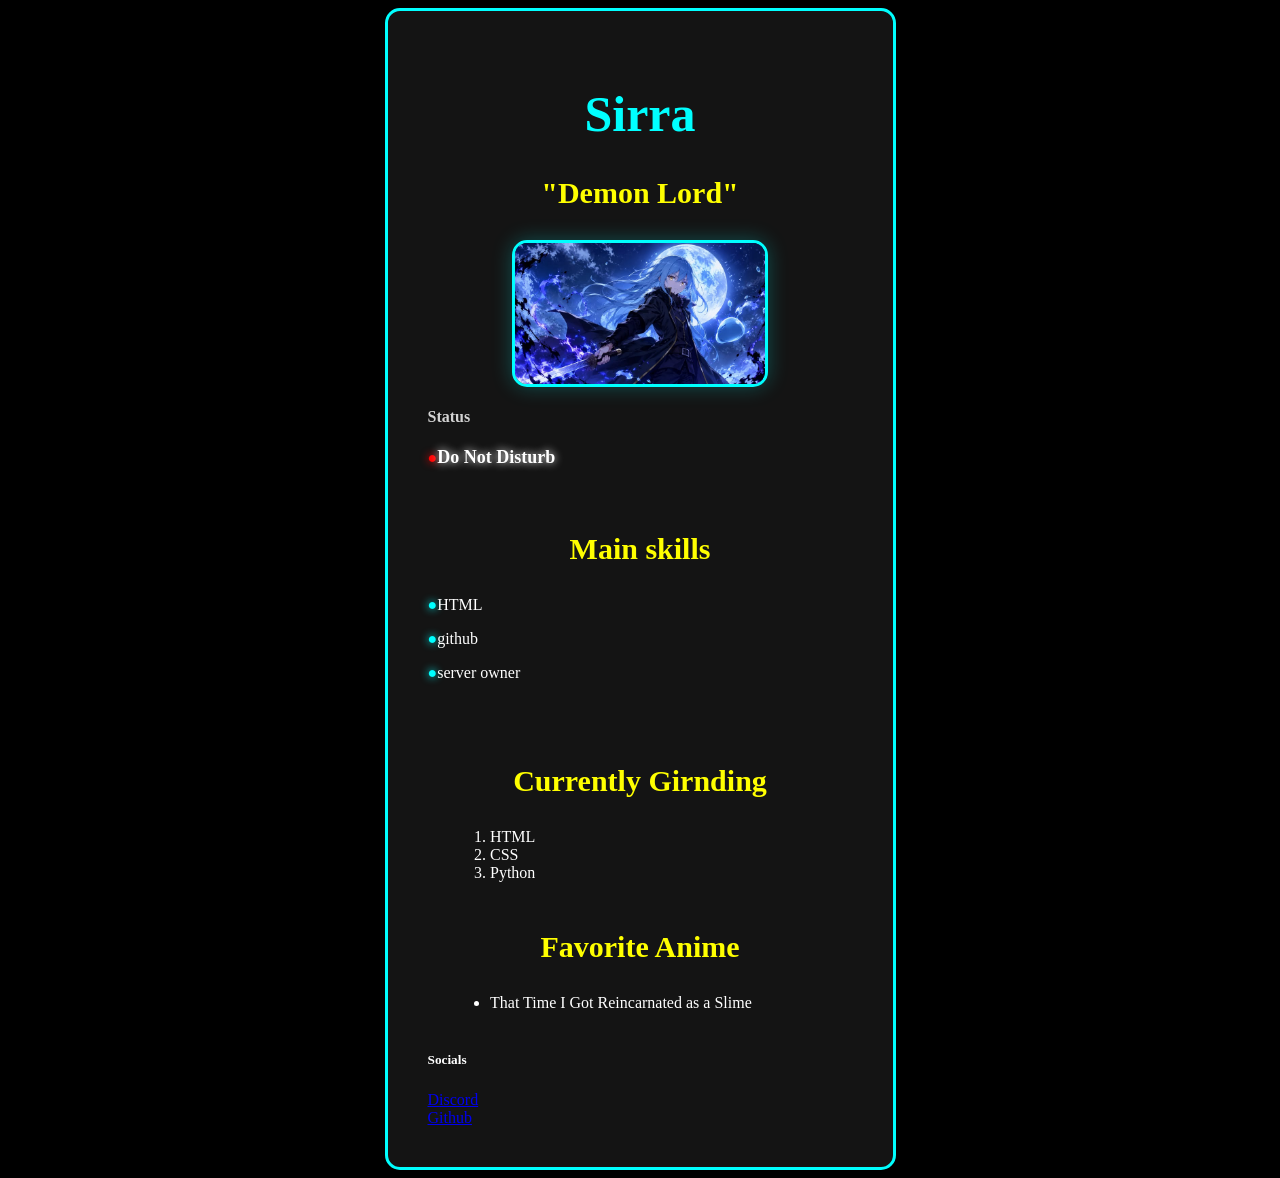
==== profile.html @ 71f797b7 "Change skills list from ul to p elements" ====
<!DOCTYPE html>
<html>
  <head>
    <title>proile page</title>
    <link rel="stylesheet" href=style.css>
  </head>
  <body>
    <div>
    <h1>Sirra</h1>
    <h3>"Demon Lord"</h3>
    <img src="./Rimuru%20wallpaper.jpg" alt="Rimuru Tempest">
      <h4><span class="status">Status</span></h4>
      <p><span class="dot">●</span><span class="DND">Do Not Disturb</span></p>
        <br>
      <h3>Main skills</h3>
      <p><span class="badge">●</span>HTML</p>
      <p><span class="badge">●</span>github</p>
      <p><span class="badge">●</span>server owner</p>
      </ul>
      <br><br>
      <h3>Currently Girnding</h3>
      <ol>
      <li>HTML</li>
      <li>CSS</li>
      <li>Python</li>
      </ol>
      <br>
      <h3>Favorite Anime</h3>
      <ul>
      <li> That Time I Got Reincarnated as a Slime</li>
      </ul>
      <br>
      <h5>Socials</h5>
      <a href="https://discord.com/">Discord</a><br>
      <a href="https://github.com/">Github</a>
      </div>
  </body>
</html>
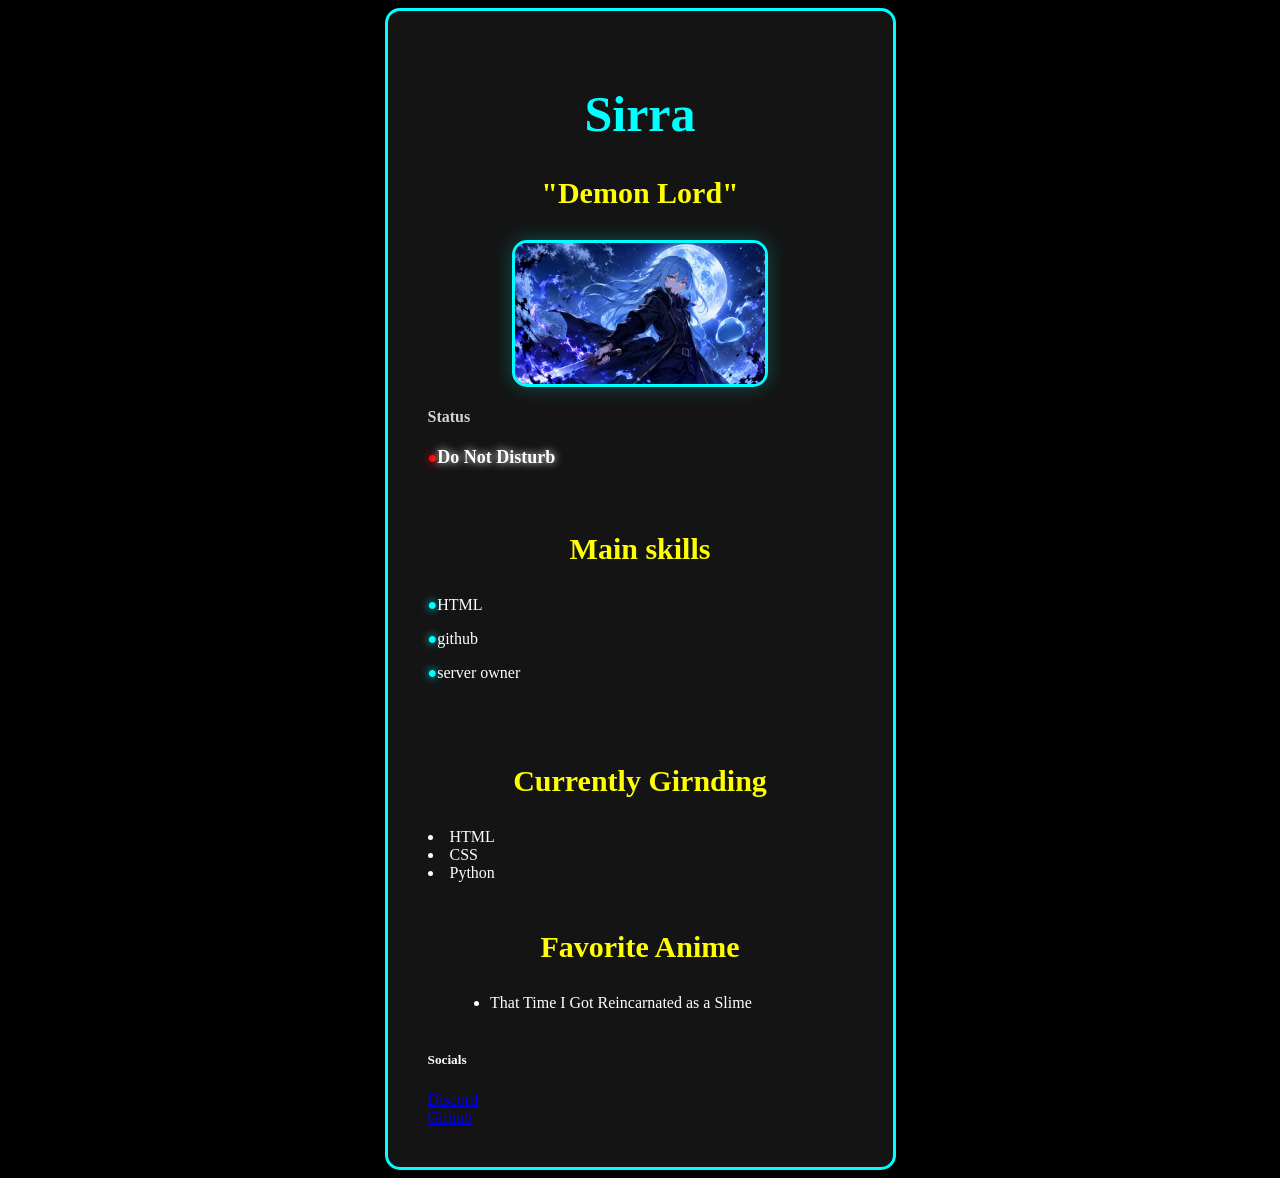
==== commit 94b3050d: "Update skills list from ol to ul Changed list type from ordered to unordered for skills." ====
--- a/profile.html
+++ b/profile.html
@@ -19,11 +19,11 @@
       </ul>
       <br><br>
       <h3>Currently Girnding</h3>
-      <ol>
+      <ull>
       <li>HTML</li>
       <li>CSS</li>
       <li>Python</li>
-      </ol>
+      </ul>
       <br>
       <h3>Favorite Anime</h3>
       <ul>
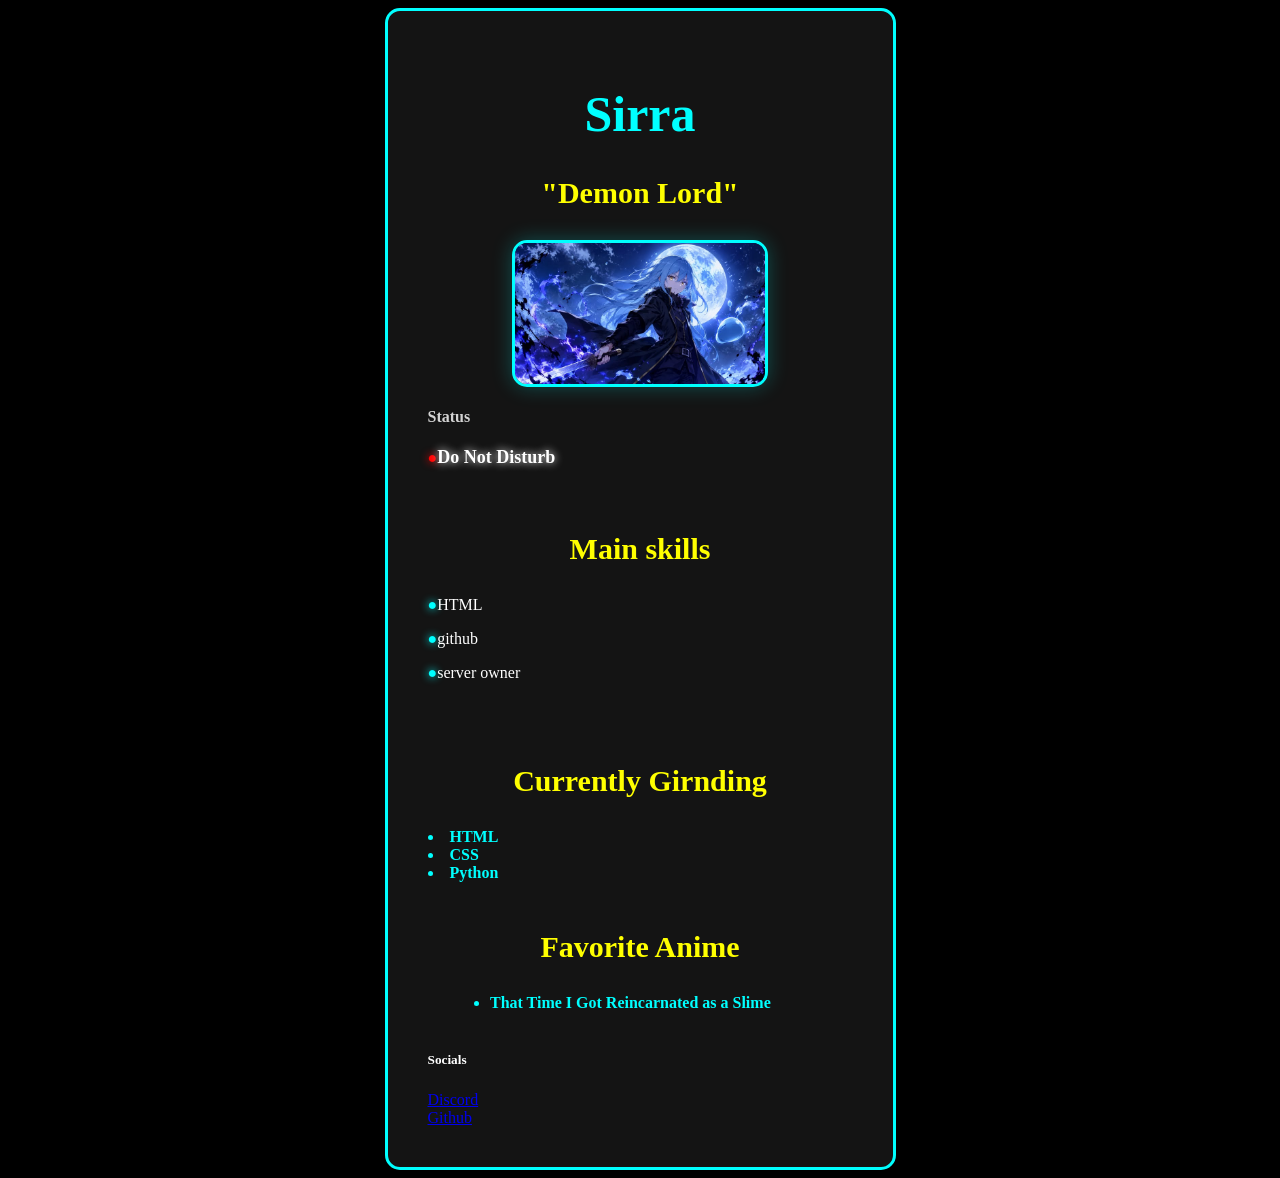
==== commit 94af8a10: "Add button class to social links Updated links to use button class for styling." ====
--- a/profile.html
+++ b/profile.html
@@ -31,8 +31,8 @@
       </ul>
       <br>
       <h5>Socials</h5>
-      <a href="https://discord.com/">Discord</a><br>
-      <a href="https://github.com/">Github</a>
+      <a href="https://discord.com/" class="button">Discord</a><br>
+      <a href="https://github.com/" class="button">Github</a>
       </div>
   </body>
 </html>
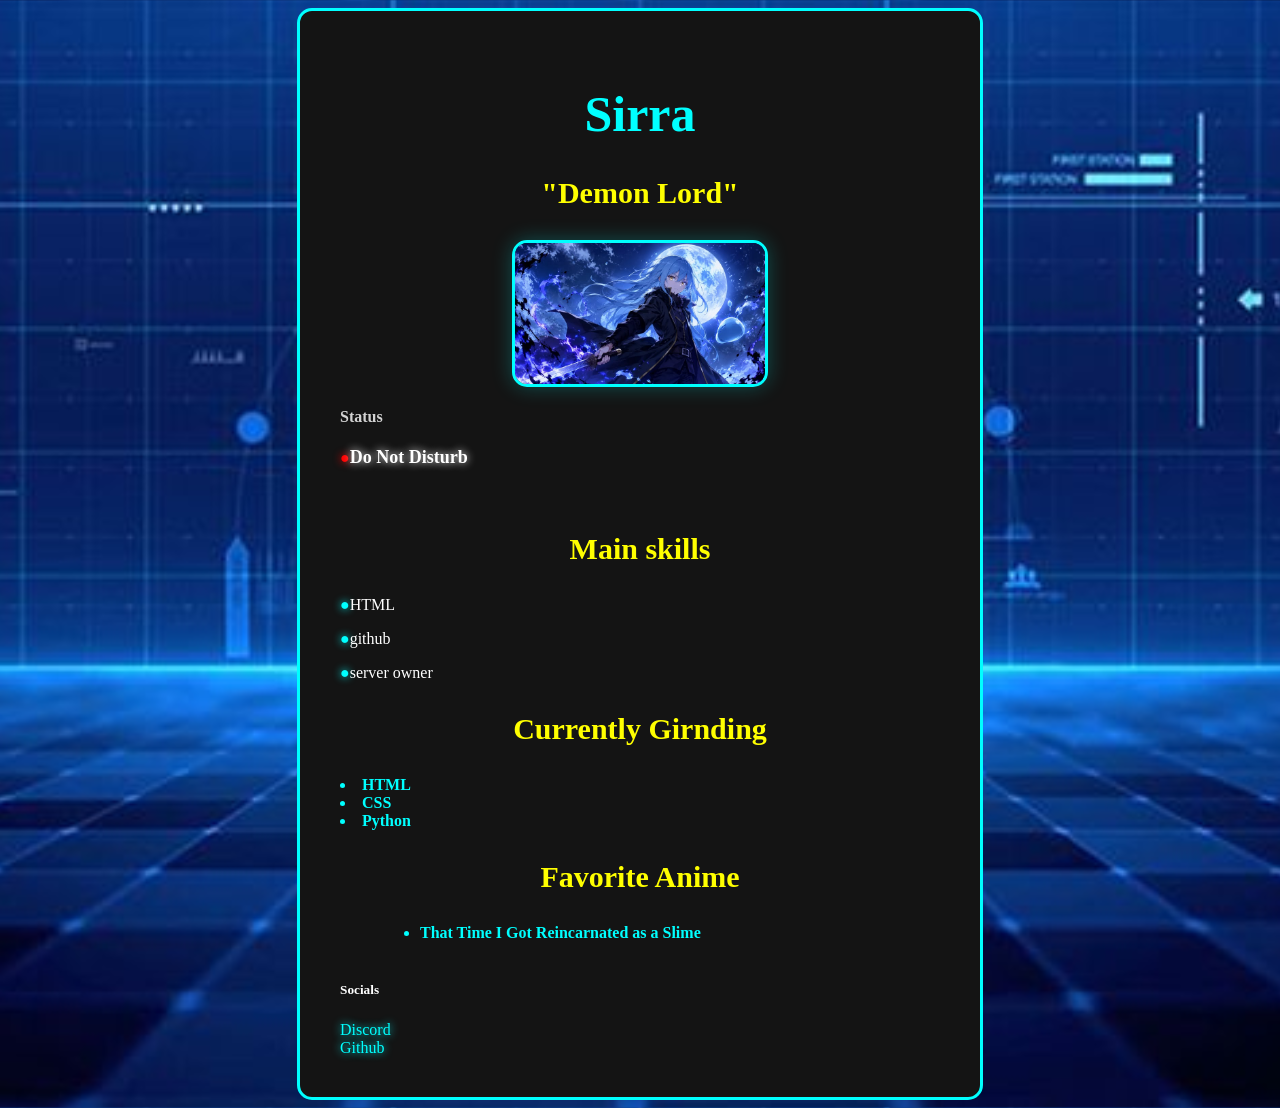
==== commit d3b74ddd: "Clean up profile.html by removing extra line breaks Removed unnecessary line breaks in the profile s" ====
--- a/profile.html
+++ b/profile.html
@@ -17,14 +17,12 @@
       <p><span class="badge">●</span>github</p>
       <p><span class="badge">●</span>server owner</p>
       </ul>
-      <br><br>
       <h3>Currently Girnding</h3>
       <ull>
       <li>HTML</li>
       <li>CSS</li>
       <li>Python</li>
       </ul>
-      <br>
       <h3>Favorite Anime</h3>
       <ul>
       <li> That Time I Got Reincarnated as a Slime</li>
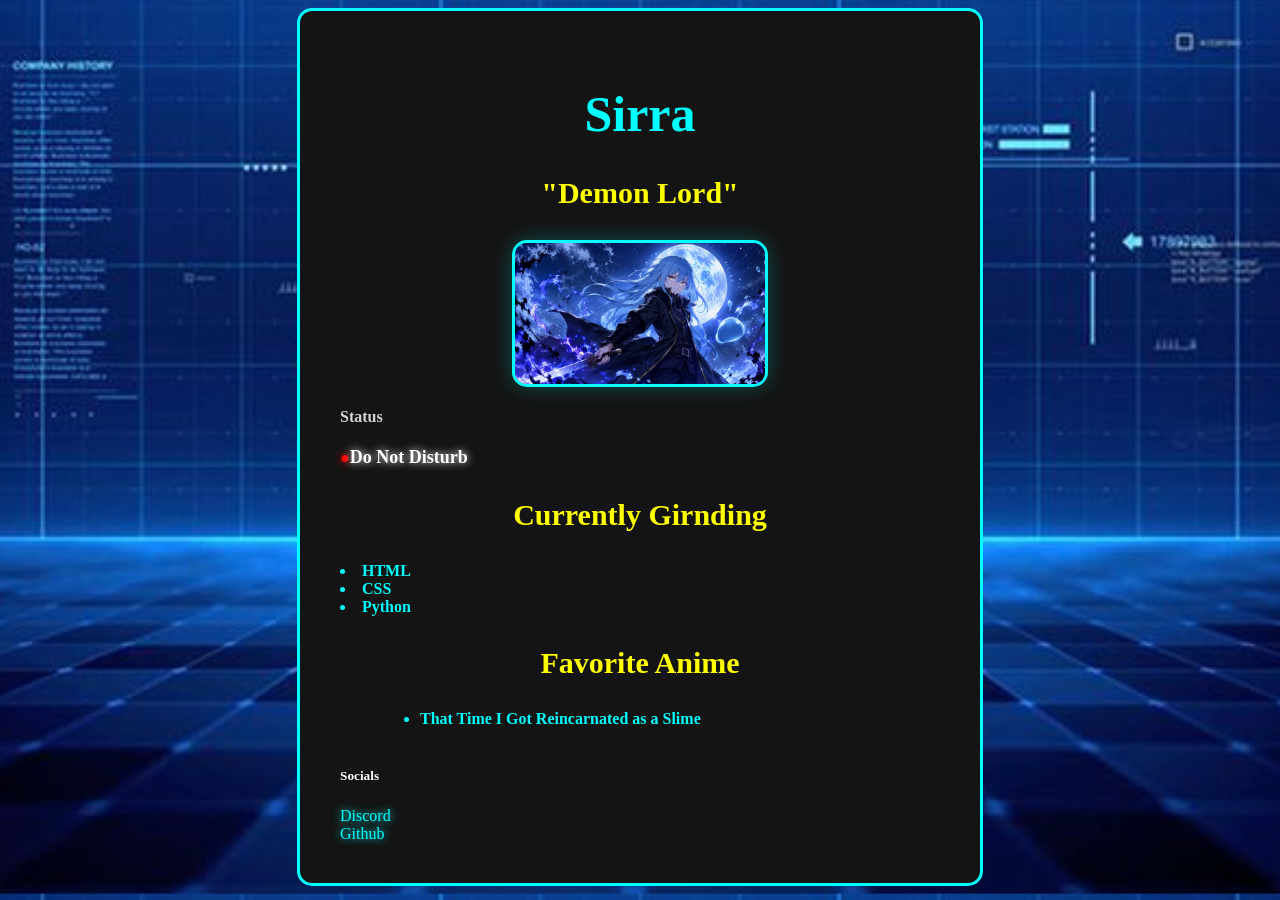
==== commit 0b041313: "Remove main skills from profile.html Removed main skills section from profile." ====
--- a/profile.html
+++ b/profile.html
@@ -11,11 +11,6 @@
     <img src="./Rimuru%20wallpaper.jpg" alt="Rimuru Tempest">
       <h4><span class="status">Status</span></h4>
       <p><span class="dot">●</span><span class="DND">Do Not Disturb</span></p>
-        <br>
-      <h3>Main skills</h3>
-      <p><span class="badge">●</span>HTML</p>
-      <p><span class="badge">●</span>github</p>
-      <p><span class="badge">●</span>server owner</p>
       </ul>
       <h3>Currently Girnding</h3>
       <ull>
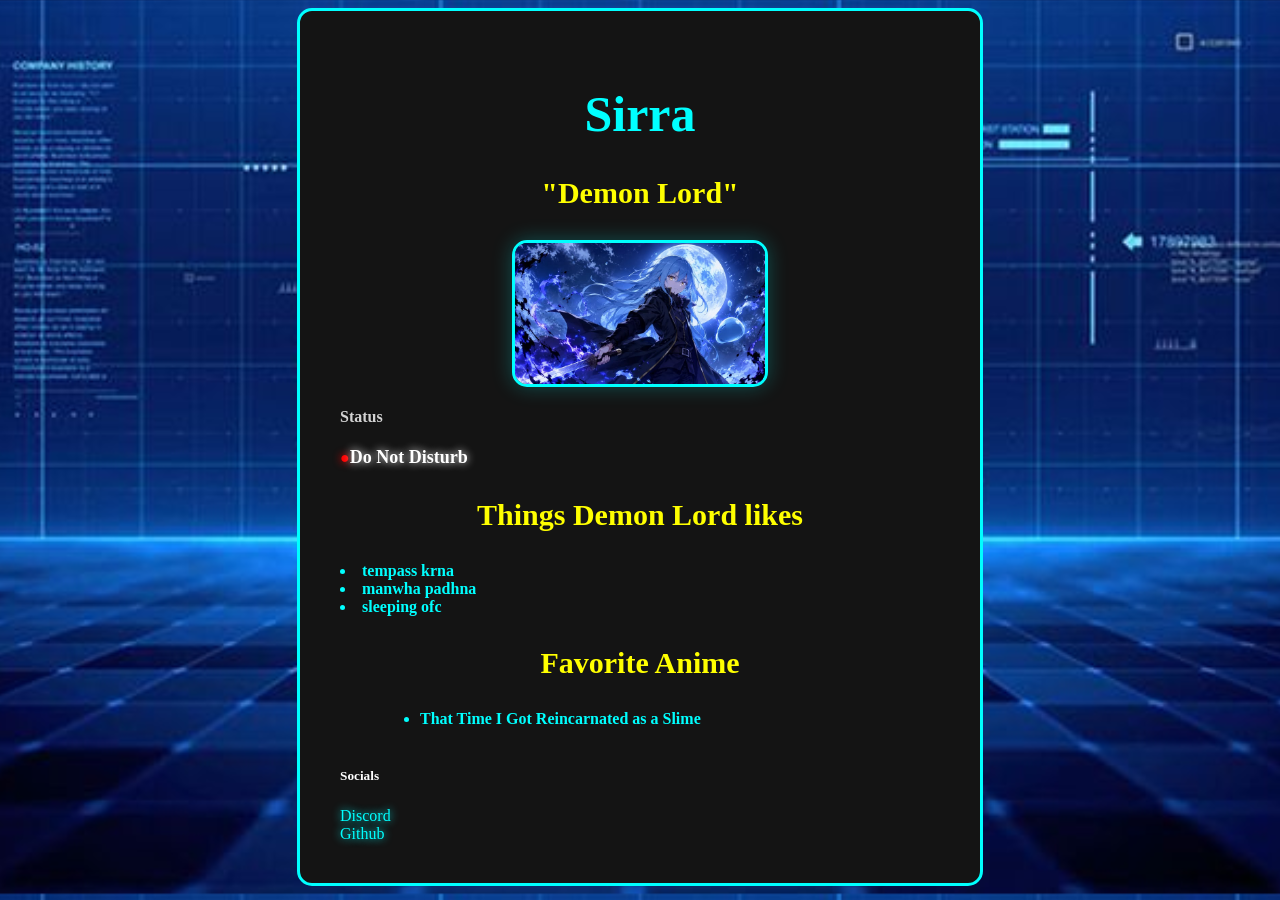
==== commit 7544e6f9: "Update section titles and list items in profile.html" ====
--- a/profile.html
+++ b/profile.html
@@ -12,11 +12,11 @@
       <h4><span class="status">Status</span></h4>
       <p><span class="dot">●</span><span class="DND">Do Not Disturb</span></p>
       </ul>
-      <h3>Currently Girnding</h3>
+      <h3>Things Demon Lord likes</h3>
       <ull>
-      <li>HTML</li>
-      <li>CSS</li>
-      <li>Python</li>
+      <li>tempass krna</li>
+      <li>manwha padhna</li>
+      <li>sleeping ofc</li>
       </ul>
       <h3>Favorite Anime</h3>
       <ul>
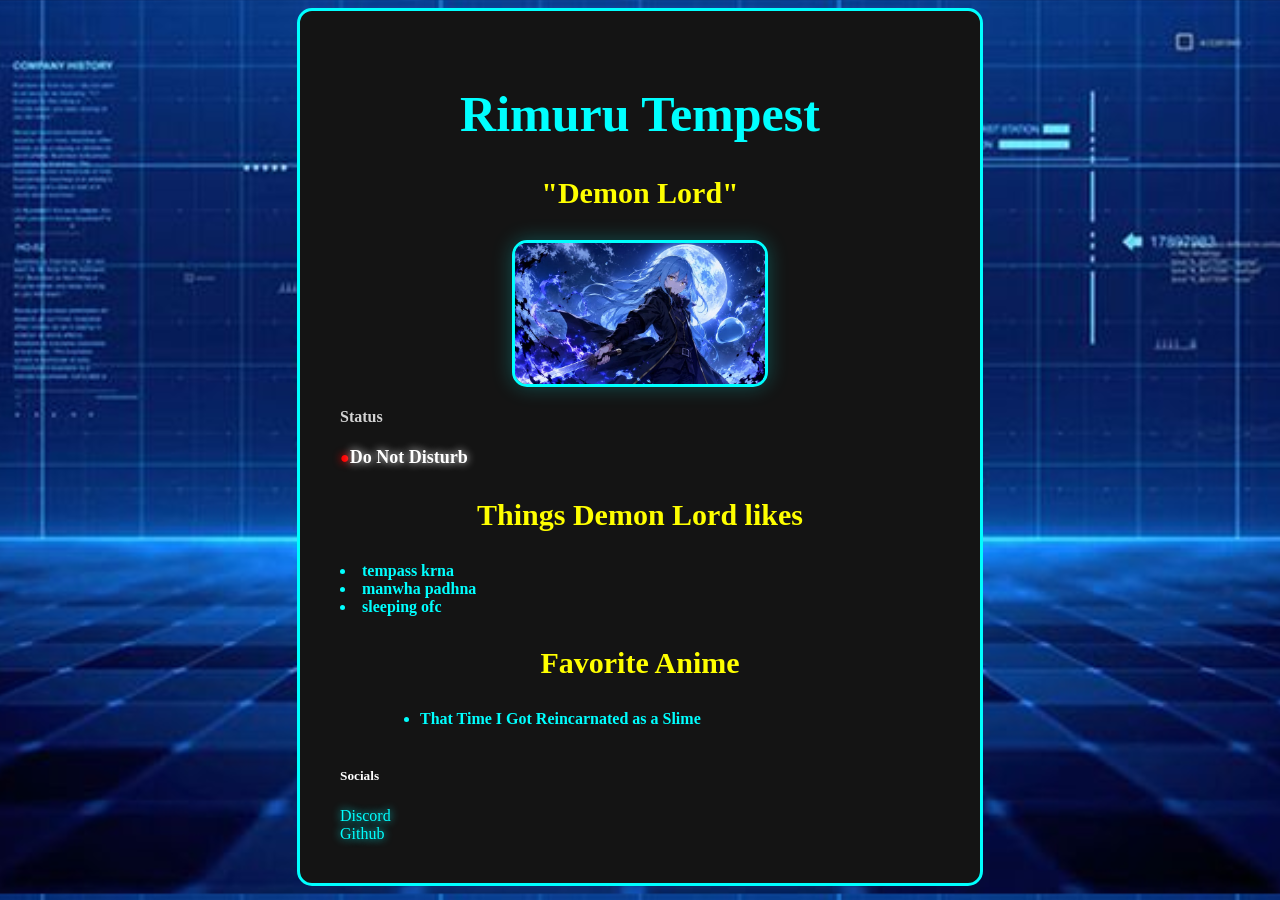
==== commit e4b8a4ff: "Change header from 'Sirra' to 'Rimuru Tempest'" ====
--- a/profile.html
+++ b/profile.html
@@ -6,7 +6,7 @@
   </head>
   <body>
     <div>
-    <h1>Sirra</h1>
+    <h1>Rimuru Tempest</h1>
     <h3>"Demon Lord"</h3>
     <img src="./Rimuru%20wallpaper.jpg" alt="Rimuru Tempest">
       <h4><span class="status">Status</span></h4>
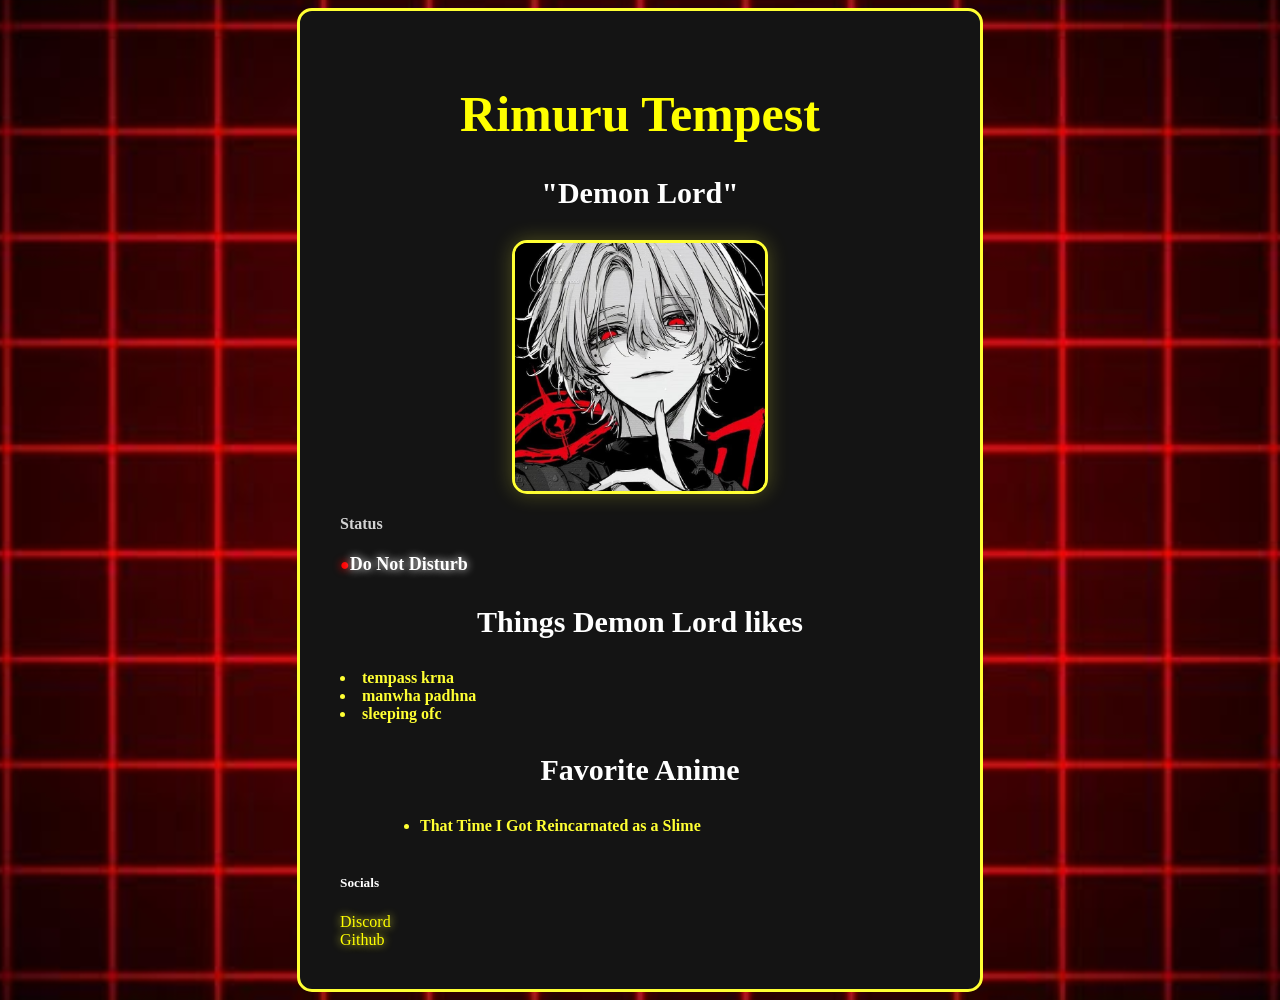
==== commit f441ddc7: "Update profile image source in profile.html" ====
--- a/profile.html
+++ b/profile.html
@@ -8,7 +8,7 @@
     <div>
     <h1>Rimuru Tempest</h1>
     <h3>"Demon Lord"</h3>
-    <img src="./Rimuru%20wallpaper.jpg" alt="Rimuru Tempest">
+    <img src="./sirra.jpg" alt="Rimuru Tempest">
       <h4><span class="status">Status</span></h4>
       <p><span class="dot">●</span><span class="DND">Do Not Disturb</span></p>
       </ul>
